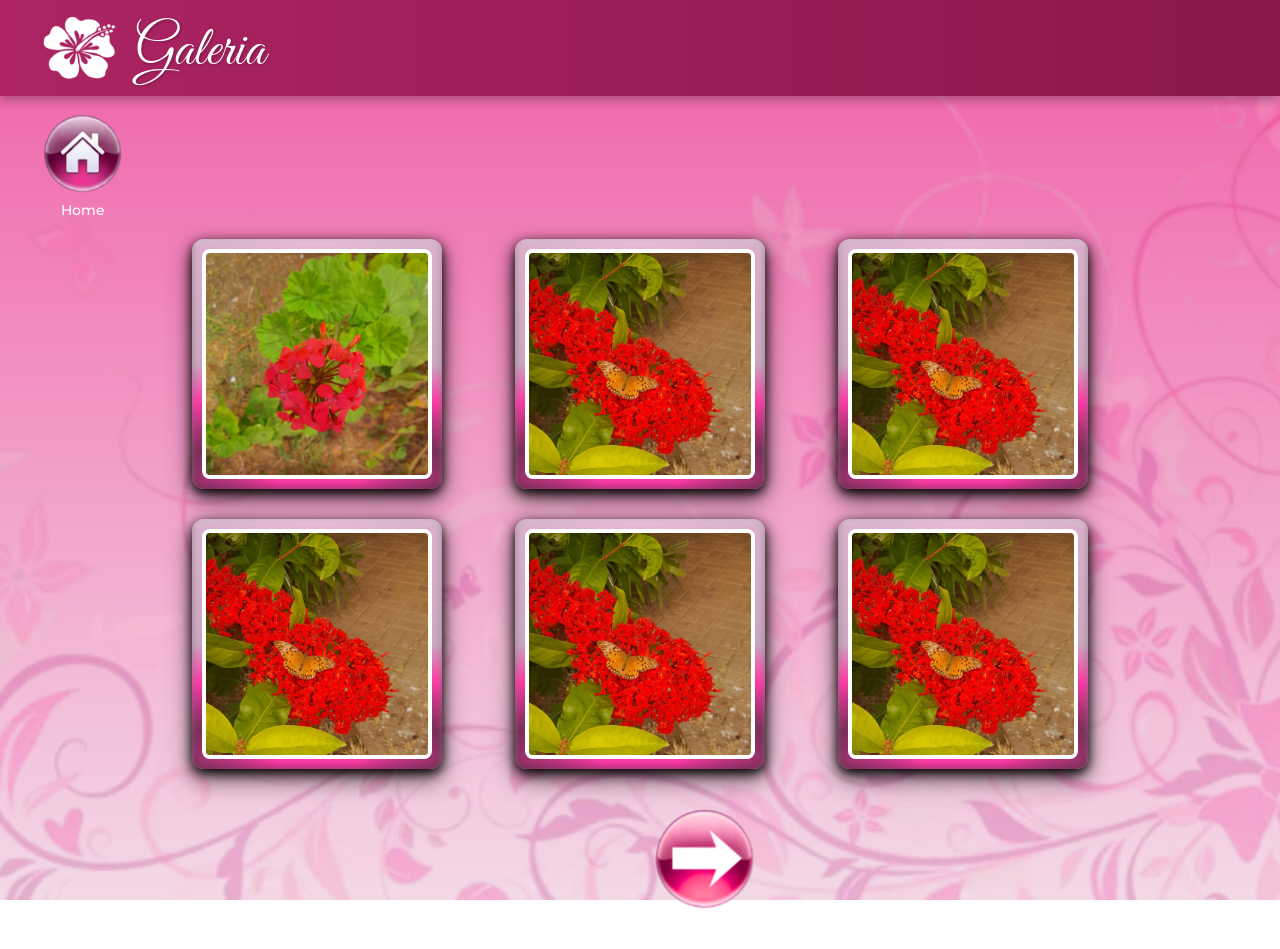
==== galeria.html @ 1712a547 "Nova versão FloraAero" ====
<!DOCTYPE html>
<html lang="pt-BR">

<head>
    <meta charset="UTF-8" />
    <meta name="viewport" content="width=device-width, initial-scale=1.0" />
    <title>FloraAero - Galeria</title>
    <link rel="preconnect" href="https://fonts.googleapis.com">
    <link rel="preconnect" href="https://fonts.gstatic.com" crossorigin>
    <link
        href="https://fonts.googleapis.com/css2?family=Great+Vibes&family=Montserrat:wght@300;400;500;700&display=swap"
        rel="stylesheet">
    <link rel="stylesheet" href="css/style.css" />
</head>

<body class="pagina-galeria">

    <header class="topo">
        <img src="img/hibisco.png" alt="Logo Hibisco" class="topo-logo" />
        <h1>Galeria</h1>
    </header>

    <div class="voltar-container">
        <a class="voltar" href="index.html">
            <img src="img/botao-home.png" alt="Voltar para Home" class="btn-galeria" />
            <span class="texto-voltar">Home</span>
        </a>
    </div>

    <main class="conteudo-galeria">

        <section class="galeria-grade" id="grade-fotos"></section>

        <nav class="navegacao">
            <a href="#" id="btn-voltar-pagina" aria-label="Anterior">
                <img src="img/botao-esquerda.png" alt="Seta Esquerda" class="btn-navegação" />
            </a>
            <a href="#" id="btn-proxima-pagina" aria-label="Próximo">
                <img src="img/botao-direita.png" alt="Seta Direita" class="btn-navegação" />
            </a>
        </nav>

    </main>

    <script src="js/dados.js"></script>
    <script src="js/galeria.js"></script>
</body>

</html>
---- css/style.css ----
* {
    margin: 0;
    padding: 0;
    box-sizing: border-box;
}

body {
    background-image: url('../img/background.png'), linear-gradient(180deg, #F05EA7 0%, #F3D9E6 100%);
    background-size: cover;
    background-position: center;
    background-repeat: no-repeat;
    background-attachment: fixed;

    font-family: 'Montserrat', sans-serif;
    color: #ffffff;
    min-height: 100vh;
    display: flex;
    justify-content: center;
    align-items: center;
    overflow-x: hidden;
}

body.pagina-galeria {
    display: flex;
    flex-direction: column;
    justify-content: flex-start;
    padding: 0;
}

/* ====== Tamanho dos textos ======*/
h1,
h2,
h3,
p {
    text-shadow: 1px 1px 2px rgba(0, 0, 0, 0.1);
}

.marca {
    font-family: 'Great Vibes', cursive;
    font-size: 4.5rem;
    font-weight: 400;
    text-shadow: 1px 1px 3px rgba(0, 0, 0, 0.2);
}

/* ====== Botões e Imagens ====== */
.btn-home,
.btn-galeria,
.btn-navegação {
    object-fit: cover;
    border-radius: 50%;
    clip-path: circle(50%);
    transition: transform 0.3s ease;
    display: block;
}

.btn-home:hover,
.btn-galeria:hover,
.btn-navegação:hover {
    transform: scale(1.08);
}

.btn-home {
    width: 140px;
    height: 140px;
}

.btn-galeria {
    width: 85px;
    height: 85px;
    margin-bottom: 5px;
}

.btn-navegação {
    width: 100px;
    height: 100px;
}

a {
    text-decoration: none;
    color: inherit;
}

.galeria-container a,
.sobre-container a,
.navegacao a {
    display: inline-block;
    border-radius: 50%;
}

/* ====== Tela Home (index.html) ====== */
.home {
    width: 100%;
    max-width: 1000px;
    padding: 40px 20px;
}

.layout-grid {
    display: grid;
    grid-template-columns: 1fr 1.2fr;
    gap: 40px;
    align-items: start;
}

.coluna-esq {
    display: flex;
    flex-direction: column;
    align-items: center;
    text-align: center;
}

.logo-container {
    margin-bottom: 50px;
}

.header_logo {
    width: 230px;
    filter: brightness(0) invert(1);
    margin-bottom: -15px;
}

.sobre-container {
    display: flex;
    flex-direction: column;
    align-items: center;
}

.sobre-container p {
    font-size: 1.3rem;
    font-weight: 500;
    margin-bottom: 20px;
}

.coluna-dir {
    display: flex;
    flex-direction: column;
    text-align: center;
    padding-top: 10px;
    margin-top: 60px;
}

.texto-boas-vindas h2 {
    font-size: 1.8rem;
    font-weight: 700;
    margin-bottom: 20px;
}

.texto-boas-vindas p {
    font-size: 1.3rem;
    font-weight: 500;
    line-height: 1.6;
    margin-bottom: 20px;
}

.galeria-container {
    display: flex;
    justify-content: center;
    margin-top: 10px;
}

/* ====== Tela Galeria ====== */
.topo {
    width: 100%;
    background: linear-gradient(to right, #ac2463, #8a174c);
    display: flex;
    align-items: center;
    padding: 10px 40px;
    box-shadow: 0 4px 10px rgba(0, 0, 0, 0.3);
}

.topo-logo {
    width: 80px;
    filter: brightness(0) invert(1);
    margin-right: 15px;
}

.topo h1 {
    font-family: 'Great Vibes', cursive;
    font-size: 3.5rem;
    font-weight: 400;
    text-shadow: 1px 1px 3px rgba(0, 0, 0, 0.3);
    margin-top: 5px;
}

.voltar-container {
    width: 100%;
    padding-top: 15px;
    padding-left: 40px;
    box-sizing: border-box;
    display: flex;
    justify-content: flex-start;
}

.voltar {
    display: inline-flex;
    flex-direction: column;
    align-items: center;
}

.texto-voltar {
    font-size: 0.9rem;
    font-weight: 500;
}

.conteudo-galeria {
    flex: 1;
    width: 100%;
    max-width: 1000px;
    margin: 0 auto;
    padding: 20px 30px;
    display: flex;
    flex-direction: column;
}

.galeria-grade {
    display: grid;
    grid-template-columns: repeat(3, 1fr);
    gap: 30px;
    justify-items: center;
    margin-bottom: 40px;
}

.moldura {
    background: conic-gradient(from 0deg,
            #E8B9D5 0%,
            #caa7bf 25%,
            #FB3BA5 30%,
            #7B2F59 35%,    
            #FB3BA5 45%,
            #FB3BA5 55%,
            #7B2F59 65%,
            #FB3BA5 70%,
            #caa7bf  75%,
            #E8B9D5 100%);
    padding: 10px;
    border-radius: 12px;
    display: block;
    box-shadow:
        0 10px 25px rgba(0, 0, 0, 0.6),
        0 4px 12px rgb(0, 0, 0),
        inset 0 2px 6px rgba(255, 255, 255, 0.3),
        inset 0 -2px 6px rgba(0, 0, 0, 0.4);
    transition: transform 0.3s ease;
}

.moldura:hover {
    transform: scale(1.05);
}

.moldura img {
    display: block;
    width: 230px;
    height: 230px;
    object-fit: cover;
    border: 4px solid white;
    border-radius: 8px;
}

.navegacao {
    display: flex;
    justify-content: center;
    gap: 30px;
    margin-top: auto;
    padding-bottom: 20px;
}

/* ====== Tela Detalhe da Imagem ====== */
.detalhe {
    display: grid;
    grid-template-columns: 1fr 1fr;
    gap: 40px;
    align-items: center;
    margin-bottom: 40px;
}

.detalhe-texto {
    text-align: left;
    
    background: linear-gradient(#ae376959, #e4589259, #ae376959);
    padding: 30px;
    border-radius: 16px;
    box-shadow: 0 8px 20px rgba(0, 0, 0, 0.15);
    backdrop-filter: blur(5px);
    border: 1px solid rgba(255, 255, 255, 0.2);
}

.detalhe-texto h2 {
    font-family: 'Great Vibes', cursive;
    font-size: 5rem;
    margin-bottom: 20px;
    font-weight: 400;
}

.detalhe-texto p {
    font-size: 1.4rem;
    font-weight: 500;
    line-height: 1.6;
    margin-bottom: 15px;
}

.detalhe-texto .credito {
    font-size: 1.4rem;
    font-style: italic;
    font-weight: 300;
    margin-top: 25px;
    opacity: 0.85;
}

.detalhe-foto {
    display: flex;
    justify-content: center;
}

.moldura-detalhe {
    background: conic-gradient(from 0deg, #E8B9D5 0%, #caa7bf 25%, #FB3BA5 30%, #7B2F59 35%, #FB3BA5 45%, #FB3BA5 55%, #7B2F59 65%, #FB3BA5 70%, #caa7bf 75%, #E8B9D5 100%);
    padding: 10px;
    border-radius: 12px;
    display: inline-block;
    box-shadow: 0 10px 25px rgba(0, 0, 0, 0.6), 0 4px 12px rgb(0, 0, 0), inset 0 2px 6px rgba(255, 255, 255, 0.3), inset 0 -2px 6px rgba(0, 0, 0, 0.4);
}

.moldura-detalhe img {
    display: block;
    width: 100%;
    max-width: 480px;
    height: auto;
    border: 4px solid white;
    border-radius: 8px;
}

/* ====== Responsividade (Celulares e Tablets) ====== */
@media (max-width: 768px) {
    .layout-grid {
        grid-template-columns: 1fr;
    }

    .coluna-esq {
        margin-bottom: 40px;
    }

    .galeria-grade {
        grid-template-columns: repeat(2, 1fr);
    }
    .detalhe {
        grid-template-columns: 1fr;
        text-align: center;
    }
    .detalhe-texto {
        text-align: center;
    }
}

@media (max-width: 480px) {
    .galeria-grade {
        grid-template-columns: 1fr;
    }

    .topo {
        padding: 10px 20px;
    }

    .voltar-container {
        padding-left: 20px;
    }
}
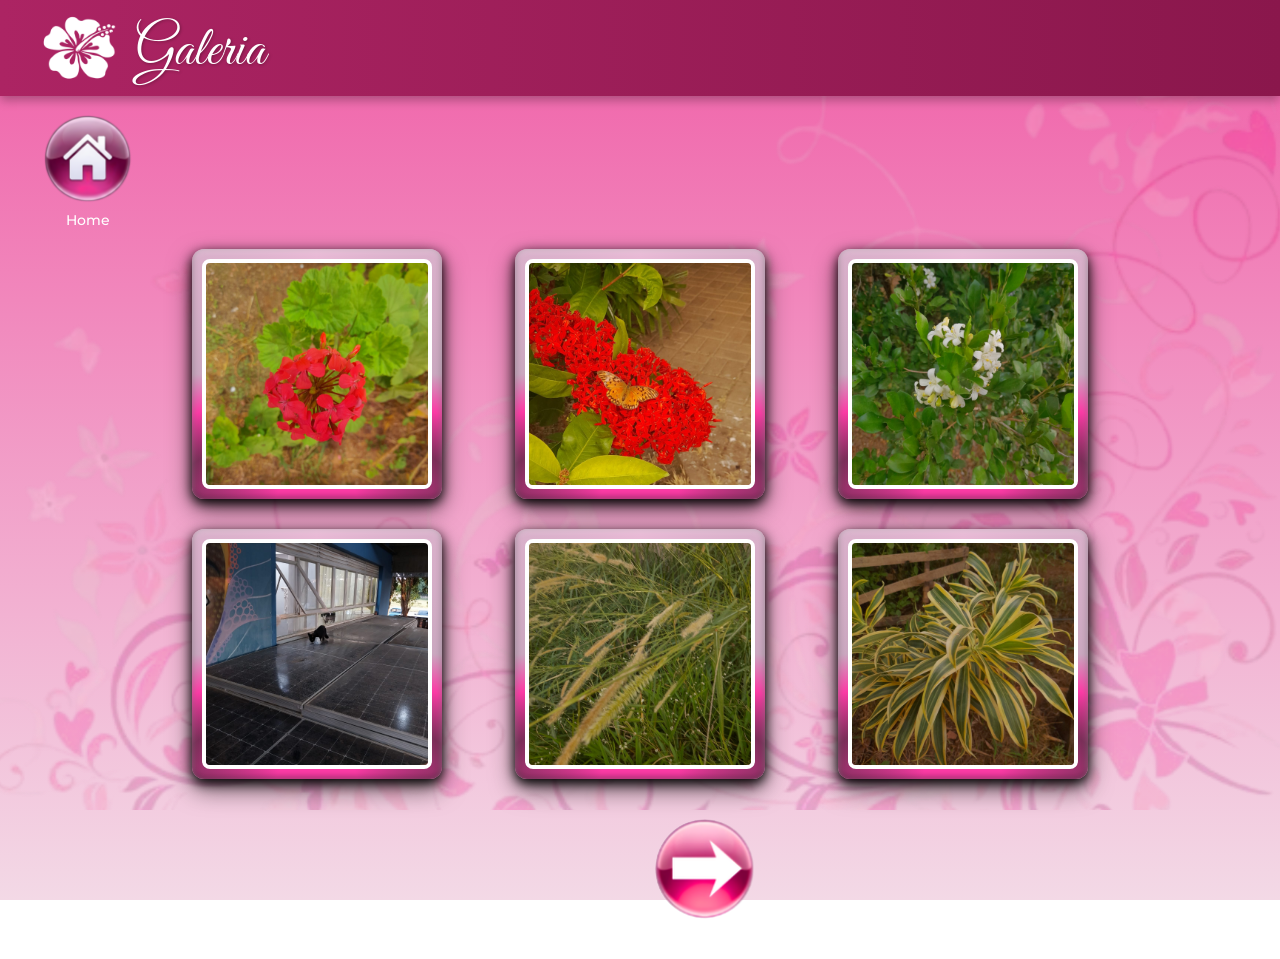
==== commit 343409cb: "Ultima atualização" ====
--- a/galeria.html
+++ b/galeria.html
@@ -21,21 +21,21 @@
     </header>
 
     <div class="voltar-container">
-        <a class="voltar" href="index.html">
-            <img src="img/botao-home.png" alt="Voltar para Home" class="btn-galeria" />
+        <a class="voltar" href="index.html" aria-label="Voltar para a página inicial">
+            <img src="img/botao-home.png" alt="" class="btn-galeria" />
             <span class="texto-voltar">Home</span>
         </a>
     </div>
 
     <main class="conteudo-galeria">
 
-        <section class="galeria-grade" id="grade-fotos"></section>
+        <section class="galeria-grade" id="grade-fotos" aria-label="Grade de fotos da flora"></section>
 
-        <nav class="navegacao">
-            <a href="#" id="btn-voltar-pagina" aria-label="Anterior">
+        <nav class="navegacao" aria-label="Navegação entre páginas">
+            <a href="#" id="btn-voltar-pagina" aria-label="Ir para a página anterior">
                 <img src="img/botao-esquerda.png" alt="Seta Esquerda" class="btn-navegação" />
             </a>
-            <a href="#" id="btn-proxima-pagina" aria-label="Próximo">
+            <a href="#" id="btn-proxima-pagina" aria-label="Ir para a próxima página">
                 <img src="img/botao-direita.png" alt="Seta Direita" class="btn-navegação" />
             </a>
         </nav>
--- a/css/style.css
+++ b/css/style.css
@@ -6,7 +6,7 @@
 
 body {
     background-image: url('../img/background.png'), linear-gradient(180deg, #F05EA7 0%, #F3D9E6 100%);
-    background-size: cover;
+    background-size: 100% auto, cover;
     background-position: center;
     background-repeat: no-repeat;
     background-attachment: fixed;
@@ -25,6 +25,25 @@
     flex-direction: column;
     justify-content: flex-start;
     padding: 0;
+}
+
+body.pagina-sobre {
+    display: block;
+    padding: 0;
+    background-attachment: scroll;
+
+    background-image:
+        url('../img/background.png'),
+        linear-gradient(180deg,
+            #ee50ac 0%,
+            #F6A2CE 30%,
+            #F6A2CE 70%,
+            #ee50ac 100%);
+
+    background-position: bottom center, top center;
+    background-size: 100% auto, 100% 100%;
+    background-repeat: no-repeat, no-repeat;
+    min-height: 100vh;
 }
 
 /* ====== Tamanho dos textos ======*/
@@ -60,13 +79,13 @@
 }
 
 .btn-home {
-    width: 140px;
-    height: 140px;
+    width: 165px;
+    height: 165px;
 }
 
 .btn-galeria {
-    width: 85px;
-    height: 85px;
+    width: 95px;
+    height: 95px;
     margin-bottom: 5px;
 }
 
@@ -87,17 +106,17 @@
     border-radius: 50%;
 }
 
-/* ====== Tela Home (index.html) ====== */
+/* ====== Tela home ====== */
 .home {
     width: 100%;
-    max-width: 1000px;
+    max-width: 1200px;
     padding: 40px 20px;
 }
 
 .layout-grid {
     display: grid;
     grid-template-columns: 1fr 1.2fr;
-    gap: 40px;
+    gap: 60px;
     align-items: start;
 }
 
@@ -113,7 +132,7 @@
 }
 
 .header_logo {
-    width: 230px;
+    width: 280px;
     filter: brightness(0) invert(1);
     margin-bottom: -15px;
 }
@@ -125,9 +144,9 @@
 }
 
 .sobre-container p {
-    font-size: 1.3rem;
+    font-size: 1.6rem;
     font-weight: 500;
-    margin-bottom: 20px;
+    margin-bottom: 25px;
 }
 
 .coluna-dir {
@@ -135,20 +154,20 @@
     flex-direction: column;
     text-align: center;
     padding-top: 10px;
-    margin-top: 60px;
+    margin-top: 65px;
 }
 
 .texto-boas-vindas h2 {
-    font-size: 1.8rem;
+    font-size: 2.4rem;
     font-weight: 700;
-    margin-bottom: 20px;
+    margin-bottom: 25px;
 }
 
 .texto-boas-vindas p {
-    font-size: 1.3rem;
+    font-size: 1.6rem;
     font-weight: 500;
     line-height: 1.6;
-    margin-bottom: 20px;
+    margin-bottom: 25px;
 }
 
 .galeria-container {
@@ -224,12 +243,12 @@
             #E8B9D5 0%,
             #caa7bf 25%,
             #FB3BA5 30%,
-            #7B2F59 35%,    
+            #7B2F59 35%,
             #FB3BA5 45%,
             #FB3BA5 55%,
             #7B2F59 65%,
             #FB3BA5 70%,
-            #caa7bf  75%,
+            #caa7bf 75%,
             #E8B9D5 100%);
     padding: 10px;
     border-radius: 12px;
@@ -274,7 +293,7 @@
 
 .detalhe-texto {
     text-align: left;
-    
+
     background: linear-gradient(#ae376959, #e4589259, #ae376959);
     padding: 30px;
     border-radius: 16px;
@@ -316,6 +335,20 @@
     border-radius: 12px;
     display: inline-block;
     box-shadow: 0 10px 25px rgba(0, 0, 0, 0.6), 0 4px 12px rgb(0, 0, 0), inset 0 2px 6px rgba(255, 255, 255, 0.3), inset 0 -2px 6px rgba(0, 0, 0, 0.4);
+
+    border: none;
+    cursor: pointer;
+    font: inherit;
+    transition: transform 0.3s ease;
+}
+
+.moldura-detalhe:hover {
+    transform: scale(1.03);
+}
+
+.moldura-detalhe:focus-visible {
+    outline: 3px solid #FB3BA5;
+    outline-offset: 5px;
 }
 
 .moldura-detalhe img {
@@ -327,6 +360,156 @@
     border-radius: 8px;
 }
 
+/* ====== Tela Sobre Nós ====== */
+.conteudo-sobre {
+    width: 100%;
+    max-width: 980px;
+    margin: 0 auto;
+    padding: 40px 40px 240px 40px;
+    text-align: center;
+    display: flex;
+    flex-direction: column;
+    align-items: center;
+}
+
+.conteudo-sobre p {
+    font-size: 1.65rem;
+    font-weight: 500;
+    line-height: 1.6;
+    margin-bottom: 35px;
+    text-shadow: none;
+}
+
+.imagem-sobre {
+    width: 100%;
+    max-width: 740px;
+    margin: 15px 0 45px 0;
+}
+
+.imagem-sobre img {
+    width: 100%;
+    height: auto;
+    border-radius: 0;
+    box-shadow: none;
+    border: none;
+}
+
+.imagem-sobre .legenda {
+    font-size: 1.35rem;
+    font-weight: 500;
+    margin-top: 8px;
+    margin-bottom: 0;
+    opacity: 0.9;
+}
+
+.rodape-logo {
+    margin-top: 30px;
+}
+
+.rodape-logo img {
+    width: 150px;
+    filter: brightness(0) invert(1);
+    opacity: 1;
+}
+
+/* ====== Estilização do Lightbox ====== */
+
+.lightbox-container {
+    position: fixed;
+    top: 0;
+    left: 0;
+    width: 100vw;
+    height: 100vh;
+    background-color: rgba(0, 0, 0, 0.95);
+    display: flex;
+    z-index: 1000;
+
+    overflow: auto;
+    opacity: 0;
+    pointer-events: none;
+    transition: opacity 0.4s ease;
+}
+
+.lightbox-container.visivel {
+    opacity: 1;
+    pointer-events: auto;
+}
+
+.lightbox-conteudo {
+    margin: auto;
+    padding: 80px 20px;
+    display: flex;
+    justify-content: center;
+    align-items: center;
+}
+
+#btn-zoom-lightbox {
+    background: none;
+    border: none;
+    padding: 0;
+    margin: 0;
+    cursor: zoom-in;
+    display: block;
+    max-width: 90vw;
+    transition: max-width 0.3s ease;
+}
+
+#imagem-ampliada {
+    display: block;
+    max-width: 100%;
+    max-height: 80vh;
+    object-fit: contain;
+    border: 4px solid white;
+    border-radius: 8px;
+    box-shadow: 0 10px 30px rgba(0, 0, 0, 0.5);
+    transition: width 0.3s ease, max-height 0.3s ease;
+    width: 100%;
+}
+
+#btn-zoom-lightbox.com-zoom {
+    cursor: zoom-out;
+    max-width: none;
+}
+
+#btn-zoom-lightbox.com-zoom #imagem-ampliada {
+    max-height: none;
+    width: 150vw;
+    max-width: 1500px;
+}
+
+#btn-zoom-lightbox:focus-visible {
+    outline: 3px solid #FB3BA5;
+    outline-offset: 8px;
+}
+
+#btn-fechar-lightbox {
+    position: fixed;
+    top: 20px;
+    right: 40px;
+    background: #FB3BA5;
+    color: #ffffff;
+    border: none;
+    padding: 12px 24px;
+    font-family: 'Montserrat', sans-serif;
+    font-size: 1rem;
+    font-weight: 700;
+    border-radius: 30px;
+    cursor: pointer;
+    box-shadow: 0 4px 15px rgba(0, 0, 0, 0.4);
+    z-index: 1010;
+    transition: background-color 0.2s ease, transform 0.2s ease;
+}
+
+#btn-fechar-lightbox:hover {
+    background-color: #ac2463;
+    transform: scale(1.05);
+}
+
+#btn-fechar-lightbox:focus-visible {
+    outline: 3px solid #ffffff;
+    outline-offset: 2px;
+}
+
 /* ====== Responsividade (Celulares e Tablets) ====== */
 @media (max-width: 768px) {
     .layout-grid {
@@ -340,12 +523,20 @@
     .galeria-grade {
         grid-template-columns: repeat(2, 1fr);
     }
+
     .detalhe {
         grid-template-columns: 1fr;
         text-align: center;
     }
+
     .detalhe-texto {
         text-align: center;
+    }
+
+    #btn-fechar-lightbox {
+        top: 15px;
+        right: 15px;
+        padding: 10px 20px;
     }
 }
 
@@ -361,4 +552,8 @@
     .voltar-container {
         padding-left: 20px;
     }
+
+    .conteudo-sobre {
+        padding: 30px 15px;
+    }
 }
